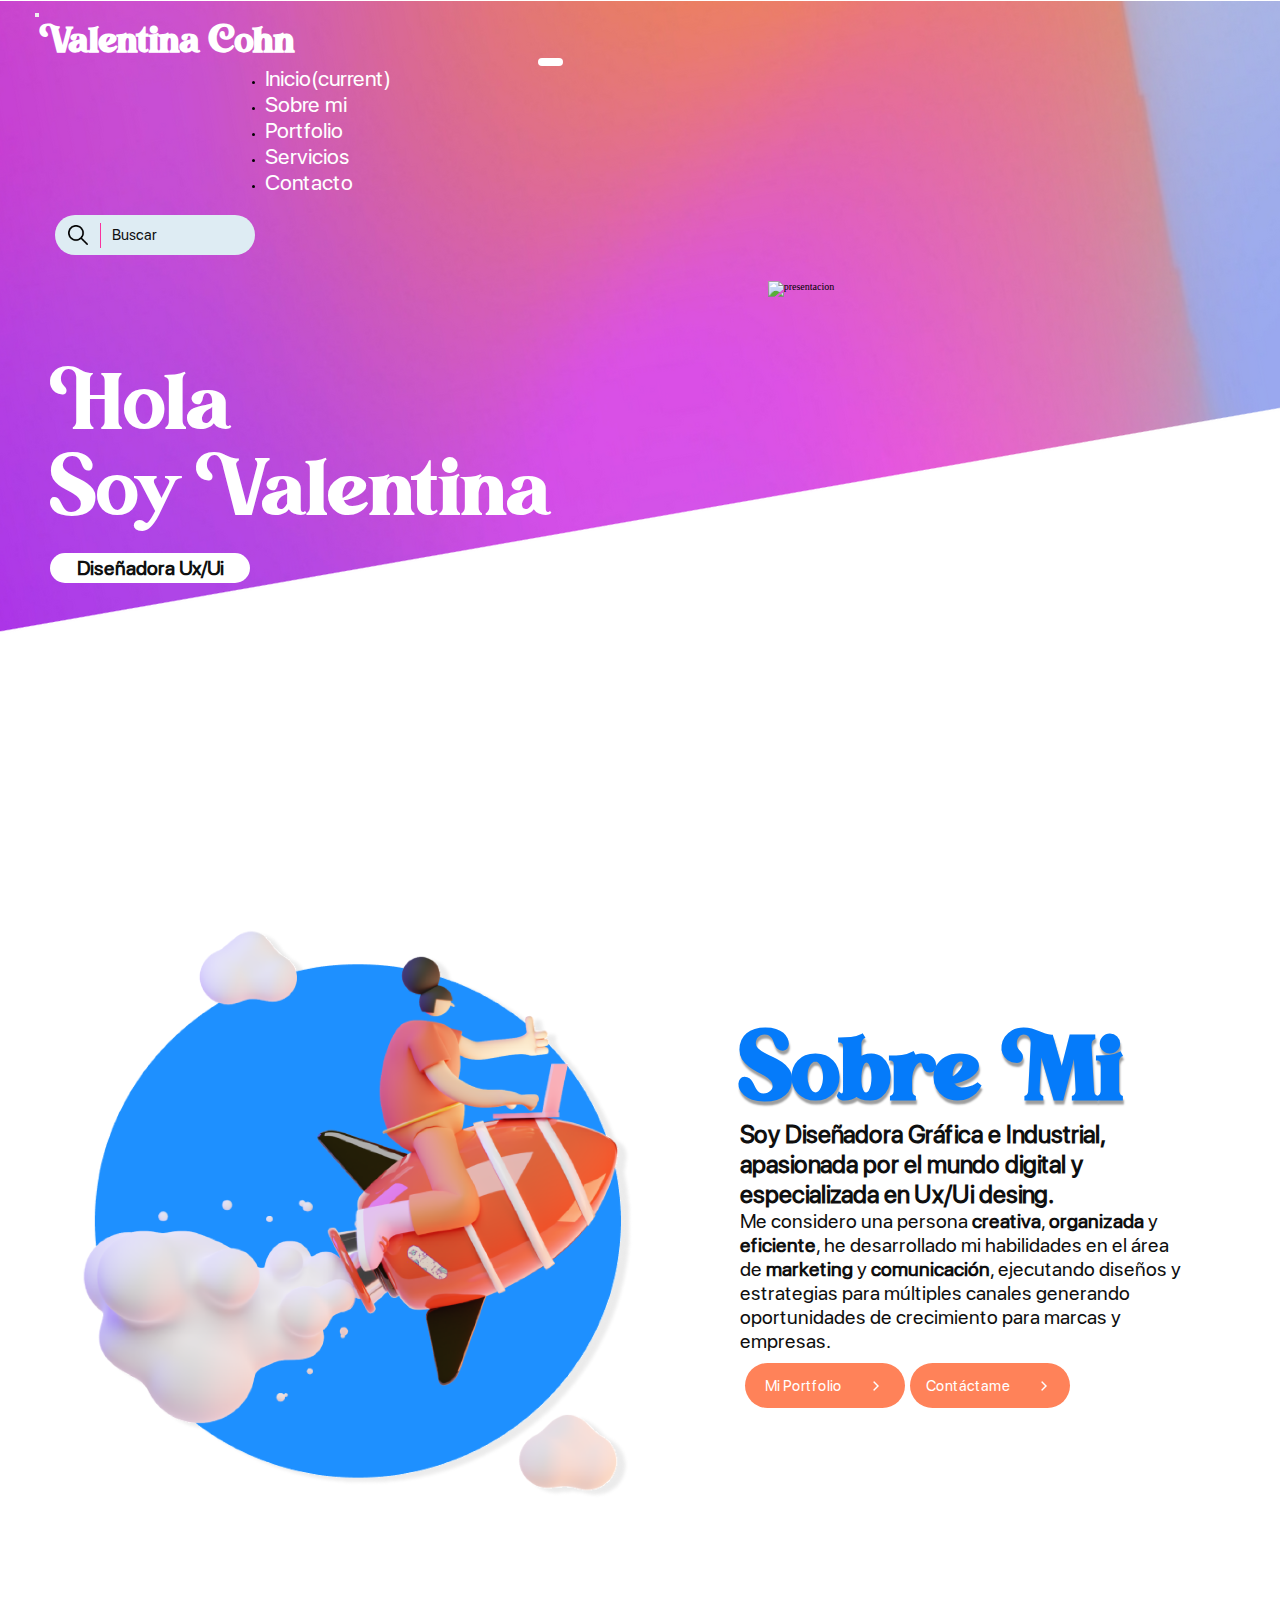
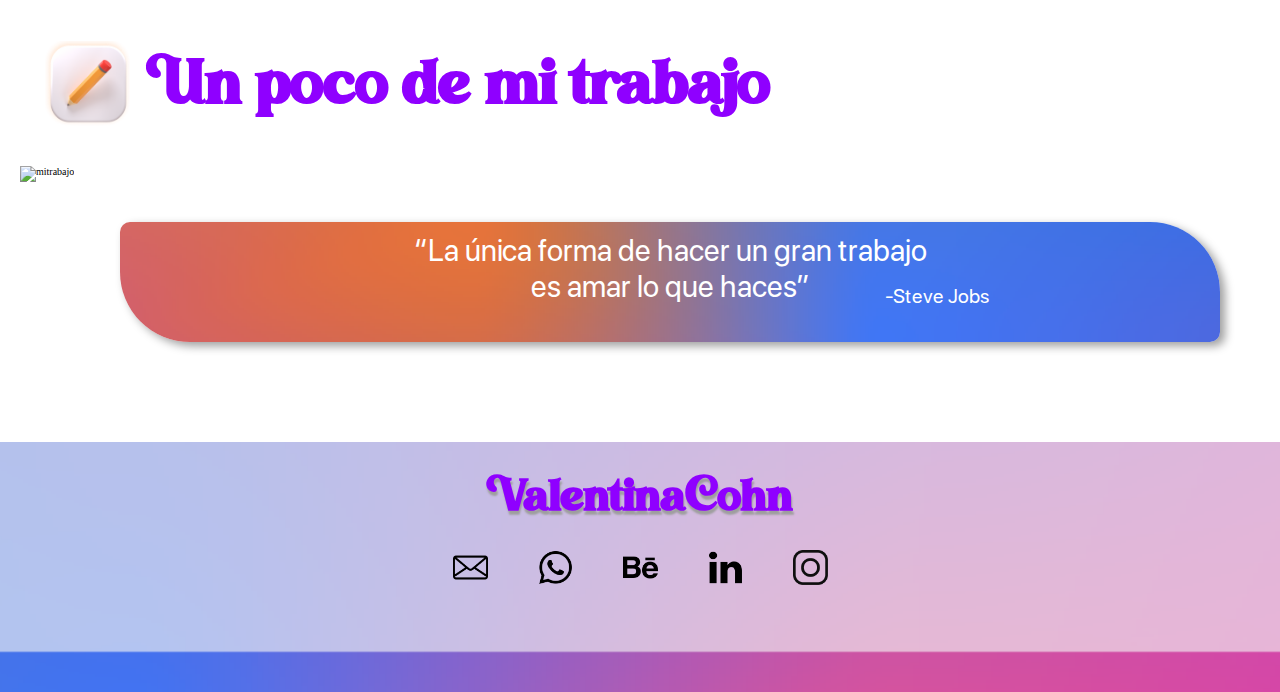
==== index.html @ c57be188 "primercommit" ====
<!DOCTYPE html>
<html lang="en">
<head>
    <meta charset="UTF-8">
    <meta http-equiv="X-UA-Compatible" content="IE=edge">
    <meta name="viewport" content="width=device-width, initial-scale=1.0">
    <meta name="description" content="">
    <meta name="keywords" content="">
    <link rel="stylesheet" href="https://cdn.jsdelivr.net/npm/bootstrap@4.6.0/dist/css/bootstrap.min.css" integrity="sha384-B0vP5xmATw1+K9KRQjQERJvTumQW0nPEzvF6L/Z6nronJ3oUOFUFpCjEUQouq2+l" crossorigin="anonymous">
    <link rel="stylesheet" href="estilo/index.css">
    <title>VALENTINA COHN - INICIO</title>
</head>

<body>

    <header>

        <nav class="navbar navbar-expand-lg navbar-light bg-light">
            <button class="navbar-toggler" type="button" data-toggle="collapse" data-target="#navbarSupportedContent" aria-controls="navbarSupportedContent" aria-expanded="false" aria-label="Toggle navigation">
                <span class="navbar-toggler-icon"></span>
            </button>
            <h1 class="titulo">Valentina Cohn</h1>
            <div class="collapse navbar-collapse" id="navbarSupportedContent">
                <ul class="navbar-nav mr-auto">
                    <li class="nav-item active">
                        <a class="nav-link" href="index.html">Inicio<span class="sr-only">(current)</span></a>
                    </li>
                    <li class="nav-item">
                        <a class="nav-link" href="paginas/sobremi.html">Sobre mi</a>
                    </li>
                    <li class="nav-item">
                        <a class="nav-link" href="paginas/portfolio.html">Portfolio</a>
                    </li>
                    <li class="nav-item">
                        <a class="nav-link" href="paginas/servicios.html">Servicios</a>
                    </li>
                    <li class="nav-item">
                        <a class="nav-link" href="paginas/contacto.html">Contacto</a>
                    </li>
                </ul>
                <div class="barrabusqueda">
                    <img src="imagenes/lupa.png" alt="lupa">
                    <div class="borde"><input class="buscador" type="search" placeholder="Buscar" aria-label="Search"></div>
                </div>
            </div>
        </nav>

        <main>

            <div class="contenedor">
                <span class="subtitulo">Hola</span>
                <span class="subtitulo">Soy Valentina</span>
                <h2 class="aclaracion">Diseñadora Ux/Ui</h2>
            </div>
            <img class="imgmain" src="imagenes/imgmain.png" alt="presentacion">
    
        </main>

    </header>      

    <section>

        <div class="contenedor1">
            <img src="imagenes/imgcont1.png" alt="avion">
            <div class="contenedor1__texto">
                <h3 class="contenedor1__titulo">Sobre Mi</h3>
                <strong class="contenedor1__desc1">Soy Diseñadora Gráfica e Industrial, apasionada por el mundo digital y especializada en Ux/Ui desing.</strong>
                <p class="contenedor1__desc2">Me considero una persona <b>creativa</b>, <b>organizada</b> y <b>eficiente</b>, he desarrollado mi habilidades en el área de <b>marketing</b> y <b>comunicación</b>, ejecutando diseños y estrategias para múltiples canales generando oportunidades de crecimiento para marcas y empresas.</p>
                <div class="botones">
                    <a href="paginas/portfolio.html" class="boton">
                        Mi Portfolio
                        <div class="triangulo right">
                            <div></div>
                        </div>                        
                    </a> 
                    <a href="paginas/contacto.html" class="boton">
                        Contáctame
                        <div class="triangulo right">
                            <div></div>
                        </div>                          
                    </a>                      
                </div>
            </div>
        </div>

        <div class="contenedor2">
            <img src="imagenes/imgcont2.png" alt="lapiz">
            <h4 class="contenedor2__titulo">Un poco de mi trabajo</h4>
        </div>
        <img src="imagenes/imgsection.png" alt="mitrabajo">
        <div class="contenedor3">
            <q class="contenedor3__frase">La única forma de hacer un gran trabajo es amar lo que haces</q>
            <small class="contenedor3__autor">-Steve Jobs</small>
        </div>

    </section>

    <footer>

        <h5 class="footer__titulo">ValentinaCohn</h5>
        <div class="footer__img">
            <img src="imagenes/sobre.png" alt="sobre">
            <img src="imagenes/whatsapp.png" alt="whatsapp">
            <img src="imagenes/behance.png" alt="be">
            <img src="imagenes/linkedin.png" alt="in">
            <img src="imagenes/instagram.png" alt="instagram">
        </div>

    </footer>

    <script src="https://code.jquery.com/jquery-3.5.1.slim.min.js" integrity="sha384-DfXdz2htPH0lsSSs5nCTpuj/zy4C+OGpamoFVy38MVBnE+IbbVYUew+OrCXaRkfj" crossorigin="anonymous"></script>
    <script src="https://cdn.jsdelivr.net/npm/bootstrap@4.6.0/dist/js/bootstrap.bundle.min.js" integrity="sha384-Piv4xVNRyMGpqkS2by6br4gNJ7DXjqk09RmUpJ8jgGtD7zP9yug3goQfGII0yAns" crossorigin="anonymous"></script>

</body>
</html>
---- estilo/index.css ----
* {
    margin: 0;
    padding: 0;
    box-sizing: border-box;
}

@font-face {
    font-family: "fuente1";
    src: url(../fuentes/alstoria.ttf);
}

@font-face {
    font-family: "fuente2";
    src: url(../fuentes/sfprodisplayregular.ttf);
}

html {
    font-size: 62.5%; /* 1rem=10px */
}

body {
    background-color: #ffffff;
}

header {
    background-image: url(../imagenes/fondoinicio.png);
    background-repeat: no-repeat;
    background-position: top;
}

/*barra de navegación*/
.titulo {
    font-family: "fuente1";
    font-size: 4rem;
    color: #ffffff;
    margin: 0.5rem;
}
.navbar {
    padding: 0.5rem 1.5rem;
    margin: 0.1rem 2rem;
}
.navbar-nav {
    padding-left: 22rem;
}
.bg-light {
    background-color: transparent!important;
}
.navbar-light .navbar-nav .active>.nav-link, .navbar-light .navbar-nav .nav-link.active, .navbar-light .navbar-nav .nav-link.show, .navbar-light .navbar-nav .show>.nav-link {
    font-size: 2.2rem;
    color: #ffffff;
}
.navbar-light .navbar-nav .nav-link {
    font-size: 2.2rem;
    color: #ffffff;
    transition: 0.3s;
}
.active:after {
    position: absolute;
    top: 5.8rem;
    left: 53.8rem;
    content: '';
    width: 2.5rem;
    border-bottom: solid 0.8rem #ffffff;
    border-radius: 7rem;
    transition: left 250ms ease-in-out, right 250ms ease-in-out;
    opacity: 1;
}  
.navbar-light .navbar-nav .nav-link:hover {
    color: #ffffff;
    font-size: 2.5rem;
}
.nav-item {
    margin: 0rem 1rem;
}

/*barra de búqueda de la barra de navegación*/
.barrabusqueda {
    display: flex;
    justify-content: center;
    align-items: center;
    width: 20rem;
    height: 4rem;
    background-color: #deecf3;
    border-radius: 3rem;
    padding: 2rem;
    margin: 2rem;
}
.barrabusqueda img {
    width: 2rem;
    height: 2rem;
    margin: 0.2rem;
}
.borde {
    border-left: #f8339e solid 0.1rem;
    margin-left: 1rem;
}
input {
    width: 14rem;
    font-family: "fuente2";
    font-size: 1.5rem;
    line-height: none;
    color: #0f0f0f;
    background-color: transparent!important;
    outline: none;
    padding: 0.3rem;
    margin-left: 0.3rem;
} 
::placeholder {
    font-family: "fuente2";
    font-size: 1.5rem;
    color: #0f0f0f;
    padding: 0.5rem;
}
.buscador {
    height: 2.5rem;
    color: #0f0f0f;
    background-color: transparent;
    border: transparent;
    border-radius: none;
}

/*main*/
main {
    display: flex;
}
.contenedor {
    display: flex;
    flex-direction: column;
    justify-content: flex-start;
    width: 70rem;
    margin-top: 8rem;
    margin-left: 5rem;
}
.subtitulo {
    font-family: "fuente1";
    font-size: 9rem;
    color: #ffffff;
}
.aclaracion {
    display: flex;
    justify-content: center;
    align-items: center;
    font-family: "fuente2";
    font-size: 2rem;
    color:#0f0f0f;
    width: 20rem;
    height: 3rem;
    background-color: #ffffff;
    border-radius: 3rem;
    padding: 1rem;
    margin-top: 2rem;
}
.imgmain {
    width: 60rem;
    height: 55rem;
    margin-left: 12rem;
}

/*seccion*/
section {
    padding: 3rem 0rem;
    margin: 2rem 0rem;
}
.contenedor1 {
    display: flex;
    align-items: center;
    padding: 4rem 9rem 12rem 3rem;
}
.contenedor1 img {
    width: 58rem;
    height: 58rem;
    margin: 0rem 3rem 2rem 4rem;
}
.contenedor1__texto {
    display: flex;
    flex-direction: column;
    justify-content: flex-start;
    margin-left: 6rem;
}
.contenedor1__titulo {
    font-family: "fuente1";
    font-size: 10rem;
    color: #057bfa;
    text-shadow: 0.1rem 0.4rem 0.2rem #9e9e9e;
}
.contenedor1__desc1 {
    font-family: "fuente2";
    font-size: 2.5rem;
    color: #0f0f0f;
}
.contenedor1__desc2 {
    font-family: "fuente2";
    font-size: 2rem;
    color: #0f0f0f;
}
.contenedor2 {
    display: flex;
    justify-content: flex-start;
    align-items: center;
    margin: 0rem 4rem;
}
.contenedor2 img {
    width: 8.5rem;
    height: 8.5rem;
    margin: 0rem 1.7rem 0rem 0.5rem;
}
.contenedor2__titulo {
    font-family: "fuente1";
    font-size: 7rem;
    color: #8f00ff;
}
.contenedor3 {
    display: flex;
    flex-direction: column;
    font-family: "fuente2";
    color: #ffffff;
    width: 110rem;
    height: 12rem;
    background-image: url(../imagenes/gradientefrase.png);
    background-size: cover;
    background-repeat: no-repeat;
    border-radius: 1rem 7rem;
    box-shadow: 0.5rem 0.4rem 1rem #9e9e9e;
    -moz-box-shadow: 0.5rem 0.4rem 1rem #9e9e9e;
    -webkit-box-shadow: 0.5rem 0.4rem 1rem #9e9e9e;
    padding: 1rem;
    margin: 0rem 12rem;
}
section img {
    width: 128rem;
    height: 50rem;
    margin: 4rem 2rem;
}
.contenedor3__frase {
    color: #ffffff;
    font-size: 3rem;
    text-align: center;
    margin: 0rem 28rem;
}
.contenedor3__autor {
    color: #ffffff;
    font-size: 2rem;
    text-align: end;
    margin: -2rem 22rem;
}

/*botones*/
.botones {
    display: flex;
    margin: 1rem 0rem;
}
a {
    font-family: "fuente2";
    font-size: 1.5rem;
    color: #ffffff;
    text-decoration: none;
    background-color: transparent;
}
a:hover {
    font-size: 1.8rem;
    color: #ffffff;
    text-decoration: none;
}
.boton {
    display: flex;
    justify-content: center;
    align-items: center;
    width: 16rem;
    height: 4.5rem;
    border-radius: 3rem;
    background-color: #ff8259;
    margin-left: 0.5rem;
    transition: 0.3s;
}
.boton:hover {
    width: 18rem;
}
.triangulo {
    border-style: solid;
    border-radius: 3rem;
    border-width: 0.7rem;
    width: 0;
    height: 0;
    margin-left: 3rem;
}
.triangulo>div {
    border-style: solid;
    border-width: 0.5rem;
    width: 0;
    height: 0;
    position:relative;
}
.triangulo.right {
    border-color: transparent transparent transparent #ffffff;
}
.triangulo.right>div {
    border-color: transparent transparent transparent #ff8259;
    top: -0.5rem;
    left: -0.7rem;
}

/*footer*/
footer {
    width: 100%;
    height: 25rem;
    background-image: url(../imagenes/footer.png);
    background-size: cover;
    background-repeat: no-repeat;
    margin-top: 7rem;
}
.footer__titulo {
    font-family: "fuente1";
    font-size: 5rem;
    text-align: center;
    color: #8f00ff;   
    text-shadow: 0.1rem 0.4rem 0.2rem #9e9e9e;
    padding-top: 3rem;
}
.footer__img {
    display: flex;
    justify-content: center;
    align-items: center;
    margin: 3rem 0rem 2rem 0rem;
}
.footer__img img {
    width: 3.5rem;
    height: 3.5rem;
    margin: 0rem 2.5rem;
}
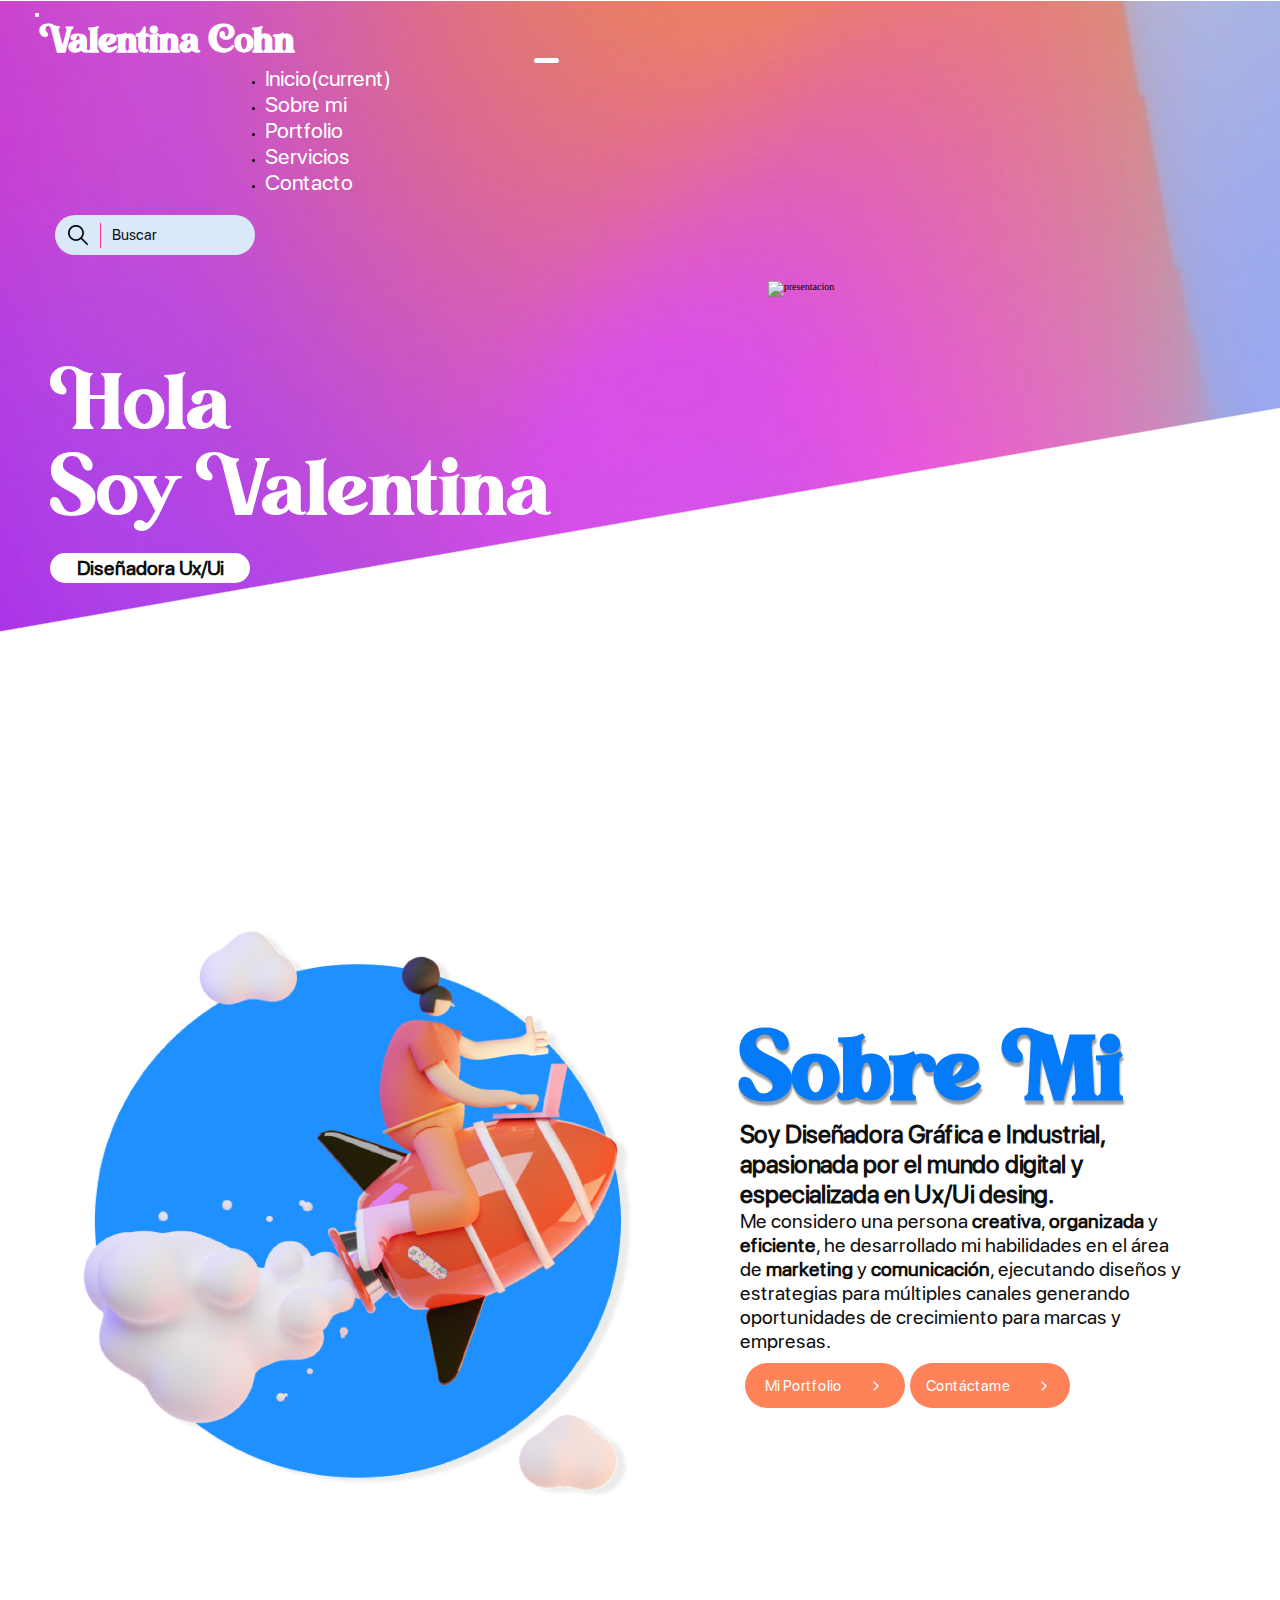
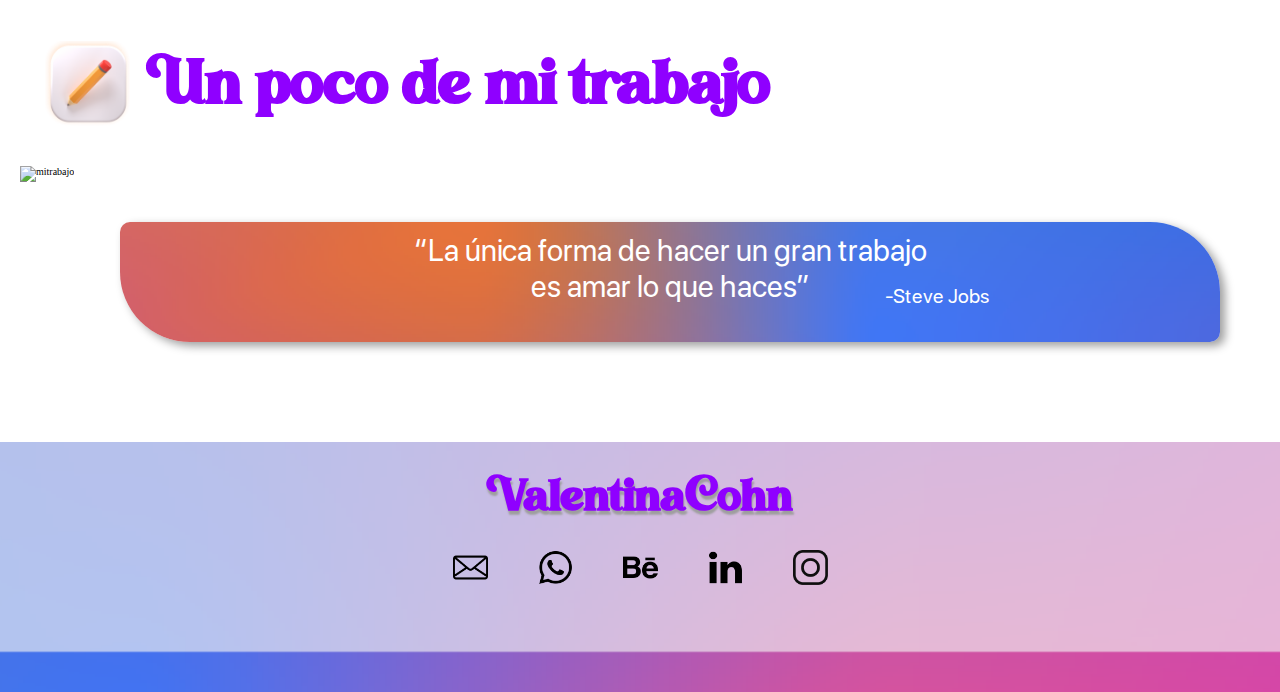
==== commit 8e344876: "casilisto" ====
--- a/index.html
+++ b/index.html
@@ -68,16 +68,16 @@
                 <p class="contenedor1__desc2">Me considero una persona <b>creativa</b>, <b>organizada</b> y <b>eficiente</b>, he desarrollado mi habilidades en el área de <b>marketing</b> y <b>comunicación</b>, ejecutando diseños y estrategias para múltiples canales generando oportunidades de crecimiento para marcas y empresas.</p>
                 <div class="botones">
                     <a href="paginas/portfolio.html" class="boton">
-                        Mi Portfolio
-                        <div class="triangulo right">
-                            <div></div>
-                        </div>                        
+                            Mi Portfolio
+                            <div class="triangulo right">
+                                <div></div>
+                            </div>                    
                     </a> 
                     <a href="paginas/contacto.html" class="boton">
-                        Contáctame
-                        <div class="triangulo right">
-                            <div></div>
-                        </div>                          
+                            Contáctame
+                            <div class="triangulo right">
+                                <div></div>
+                            </div>                       
                     </a>                      
                 </div>
             </div>
--- a/estilo/index.css
+++ b/estilo/index.css
@@ -57,10 +57,10 @@
 .active:after {
     position: absolute;
     top: 5.8rem;
-    left: 53.8rem;
+    left: 53.4rem;
     content: '';
     width: 2.5rem;
-    border-bottom: solid 0.8rem #ffffff;
+    border-bottom: solid 0.5rem #ffffff;
     border-radius: 7rem;
     transition: left 250ms ease-in-out, right 250ms ease-in-out;
     opacity: 1;
@@ -80,7 +80,7 @@
     align-items: center;
     width: 20rem;
     height: 4rem;
-    background-color: #deecf3;
+    background-color: #d9e9fa;
     border-radius: 3rem;
     padding: 2rem;
     margin: 2rem;
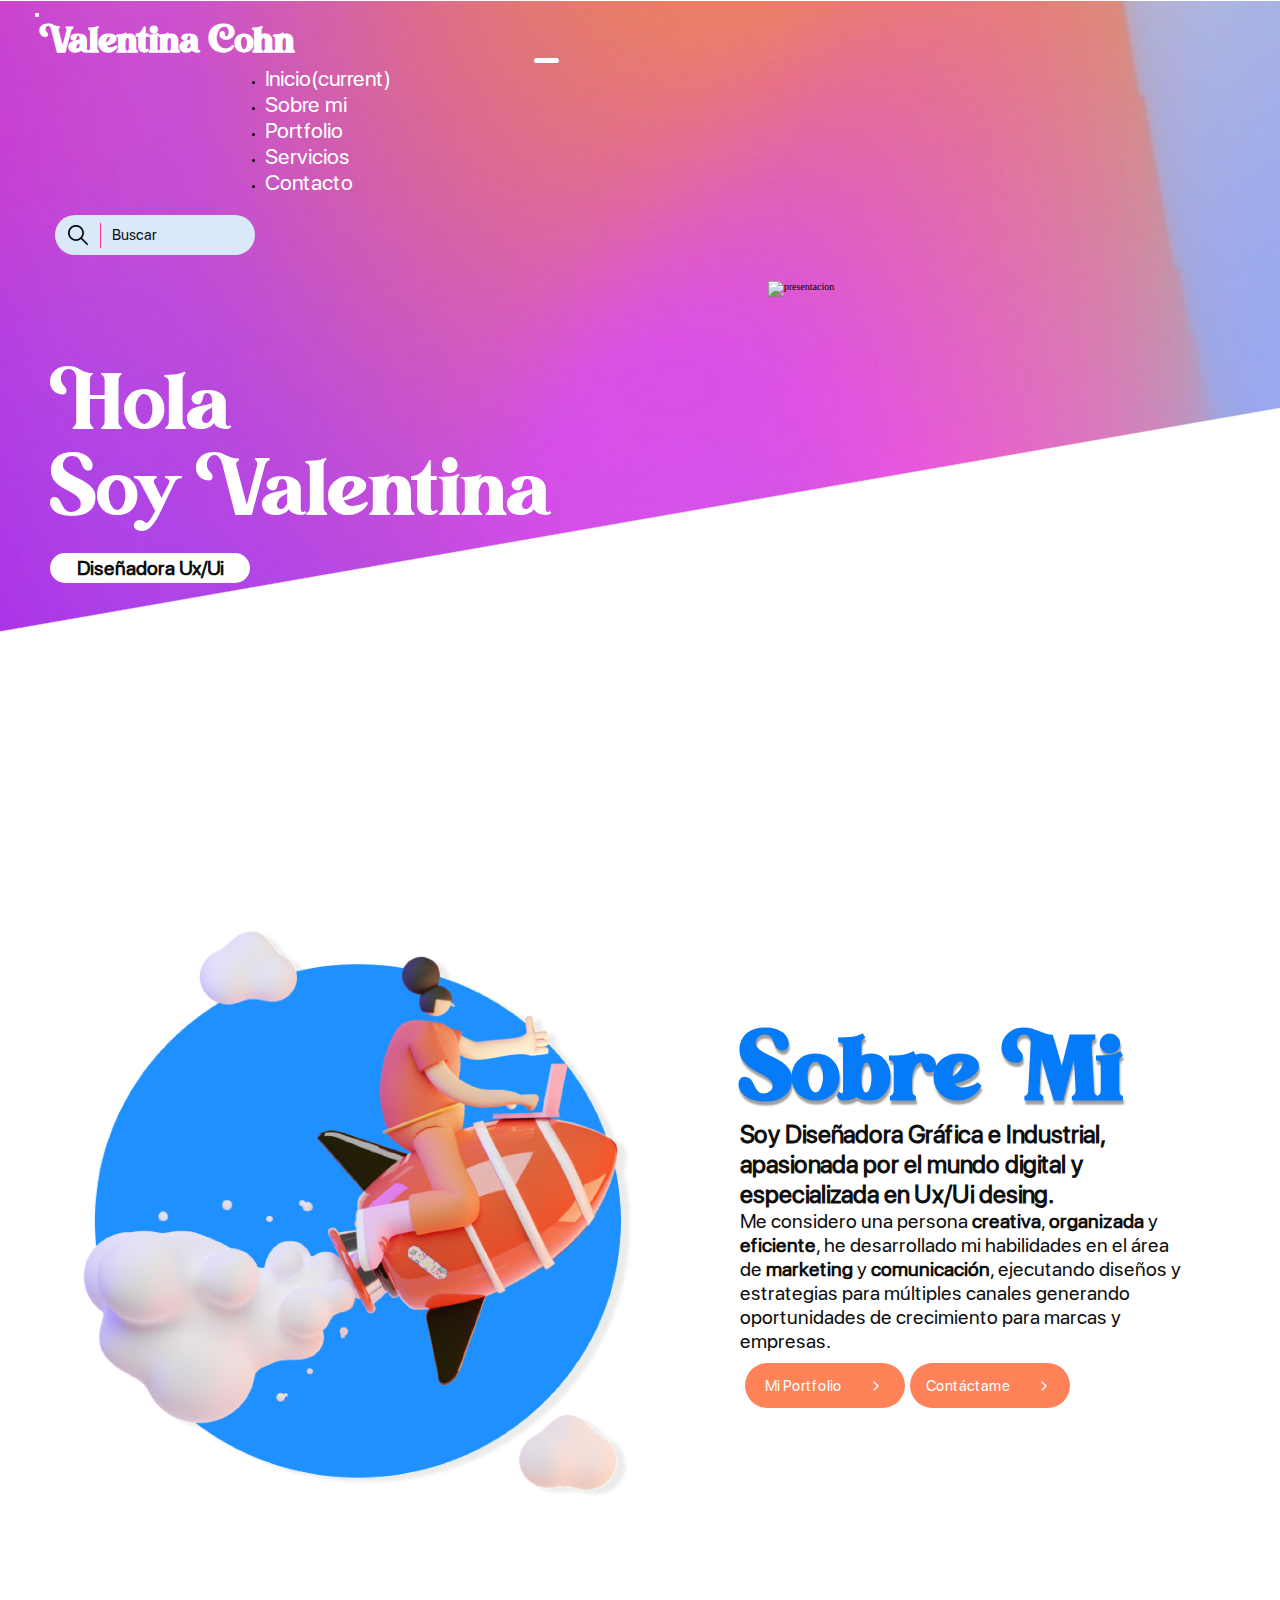
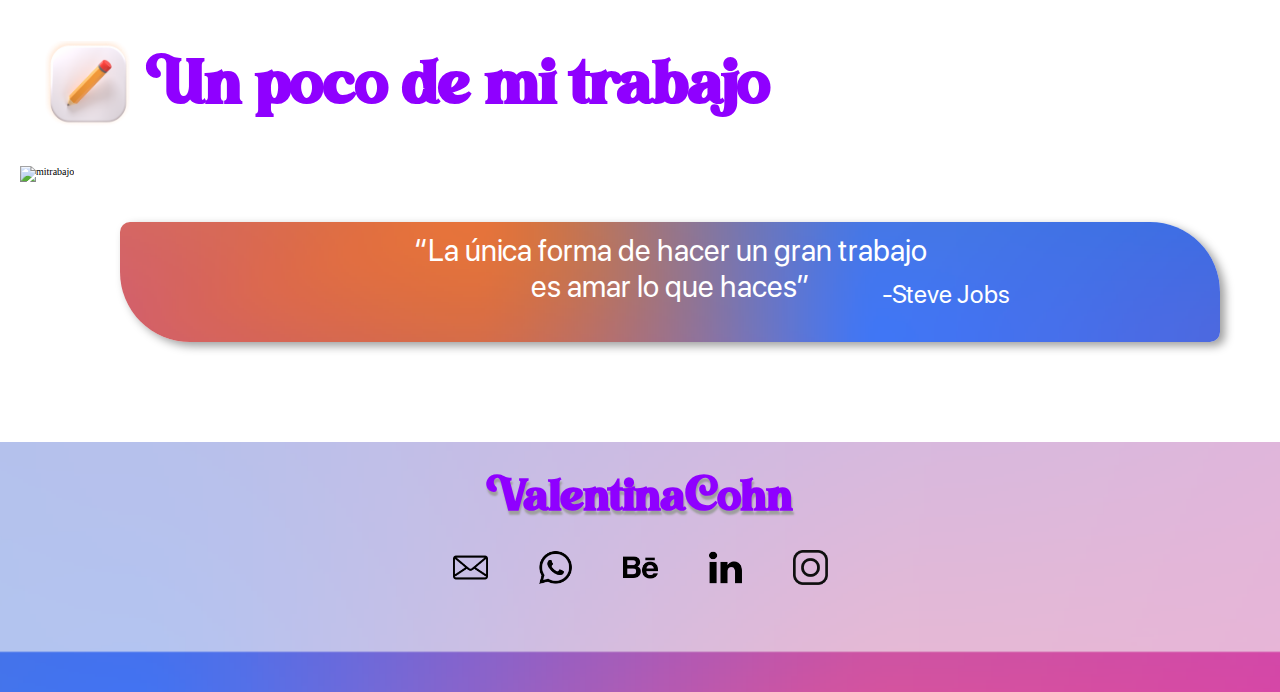
==== commit 9ab8f388: "sitiopclisto" ====
--- a/index.html
+++ b/index.html
@@ -4,8 +4,8 @@
     <meta charset="UTF-8">
     <meta http-equiv="X-UA-Compatible" content="IE=edge">
     <meta name="viewport" content="width=device-width, initial-scale=1.0">
-    <meta name="description" content="">
-    <meta name="keywords" content="">
+    <meta name="description" content="Sitio web que muestra el curriculum de Valentina Cohn">
+    <meta name="keywords" content="Valentina, Cohn, diseñadora Ux/Ui, diseñadora gráfica e industrial, mundo digital, marketing, comunicación">
     <link rel="stylesheet" href="https://cdn.jsdelivr.net/npm/bootstrap@4.6.0/dist/css/bootstrap.min.css" integrity="sha384-B0vP5xmATw1+K9KRQjQERJvTumQW0nPEzvF6L/Z6nronJ3oUOFUFpCjEUQouq2+l" crossorigin="anonymous">
     <link rel="stylesheet" href="estilo/index.css">
     <title>VALENTINA COHN - INICIO</title>
@@ -46,14 +46,12 @@
         </nav>
 
         <main>
-
             <div class="contenedor">
                 <span class="subtitulo">Hola</span>
                 <span class="subtitulo">Soy Valentina</span>
                 <h2 class="aclaracion">Diseñadora Ux/Ui</h2>
             </div>
-            <img class="imgmain" src="imagenes/imgmain.png" alt="presentacion">
-    
+            <img class="imgmain" src="imagenes/maininicio.png" alt="presentacion">
         </main>
 
     </header>      
@@ -61,7 +59,7 @@
     <section>
 
         <div class="contenedor1">
-            <img src="imagenes/imgcont1.png" alt="avion">
+            <img src="imagenes/cont1inicio.png" alt="avion">
             <div class="contenedor1__texto">
                 <h3 class="contenedor1__titulo">Sobre Mi</h3>
                 <strong class="contenedor1__desc1">Soy Diseñadora Gráfica e Industrial, apasionada por el mundo digital y especializada en Ux/Ui desing.</strong>
@@ -82,12 +80,11 @@
                 </div>
             </div>
         </div>
-
         <div class="contenedor2">
-            <img src="imagenes/imgcont2.png" alt="lapiz">
+            <img src="imagenes/cont2inicio.png" alt="lapiz">
             <h4 class="contenedor2__titulo">Un poco de mi trabajo</h4>
         </div>
-        <img src="imagenes/imgsection.png" alt="mitrabajo">
+        <img src="imagenes/sectioninicio.png" alt="mitrabajo">
         <div class="contenedor3">
             <q class="contenedor3__frase">La única forma de hacer un gran trabajo es amar lo que haces</q>
             <small class="contenedor3__autor">-Steve Jobs</small>
@@ -105,7 +102,7 @@
             <img src="imagenes/linkedin.png" alt="in">
             <img src="imagenes/instagram.png" alt="instagram">
         </div>
-
+        
     </footer>
 
     <script src="https://code.jquery.com/jquery-3.5.1.slim.min.js" integrity="sha384-DfXdz2htPH0lsSSs5nCTpuj/zy4C+OGpamoFVy38MVBnE+IbbVYUew+OrCXaRkfj" crossorigin="anonymous"></script>
--- a/estilo/index.css
+++ b/estilo/index.css
@@ -239,9 +239,9 @@
 }
 .contenedor3__autor {
     color: #ffffff;
-    font-size: 2rem;
+    font-size: 2.5rem;
     text-align: end;
-    margin: -2rem 22rem;
+    margin: -2.5rem 20rem;
 }
 
 /*botones*/
@@ -303,7 +303,7 @@
 footer {
     width: 100%;
     height: 25rem;
-    background-image: url(../imagenes/footer.png);
+    background-image: url(../imagenes/footer1.png);
     background-size: cover;
     background-repeat: no-repeat;
     margin-top: 7rem;
